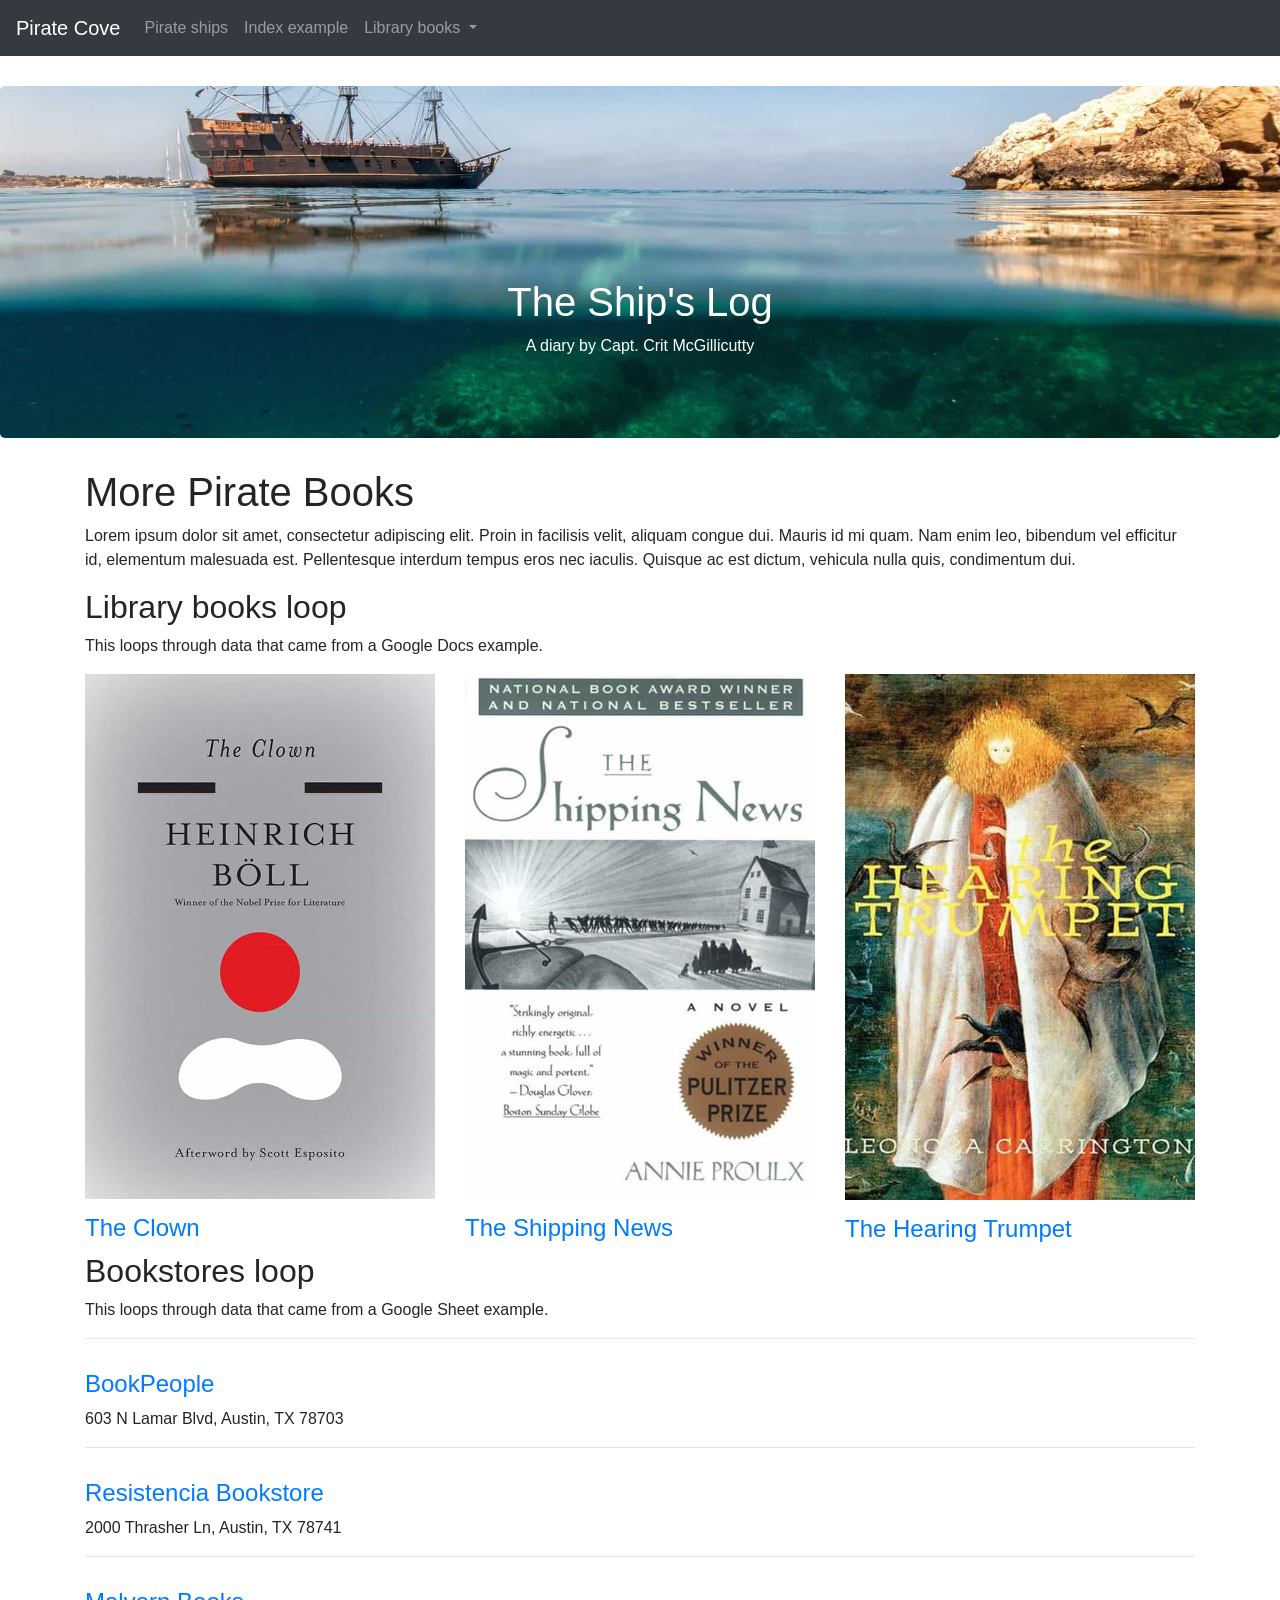
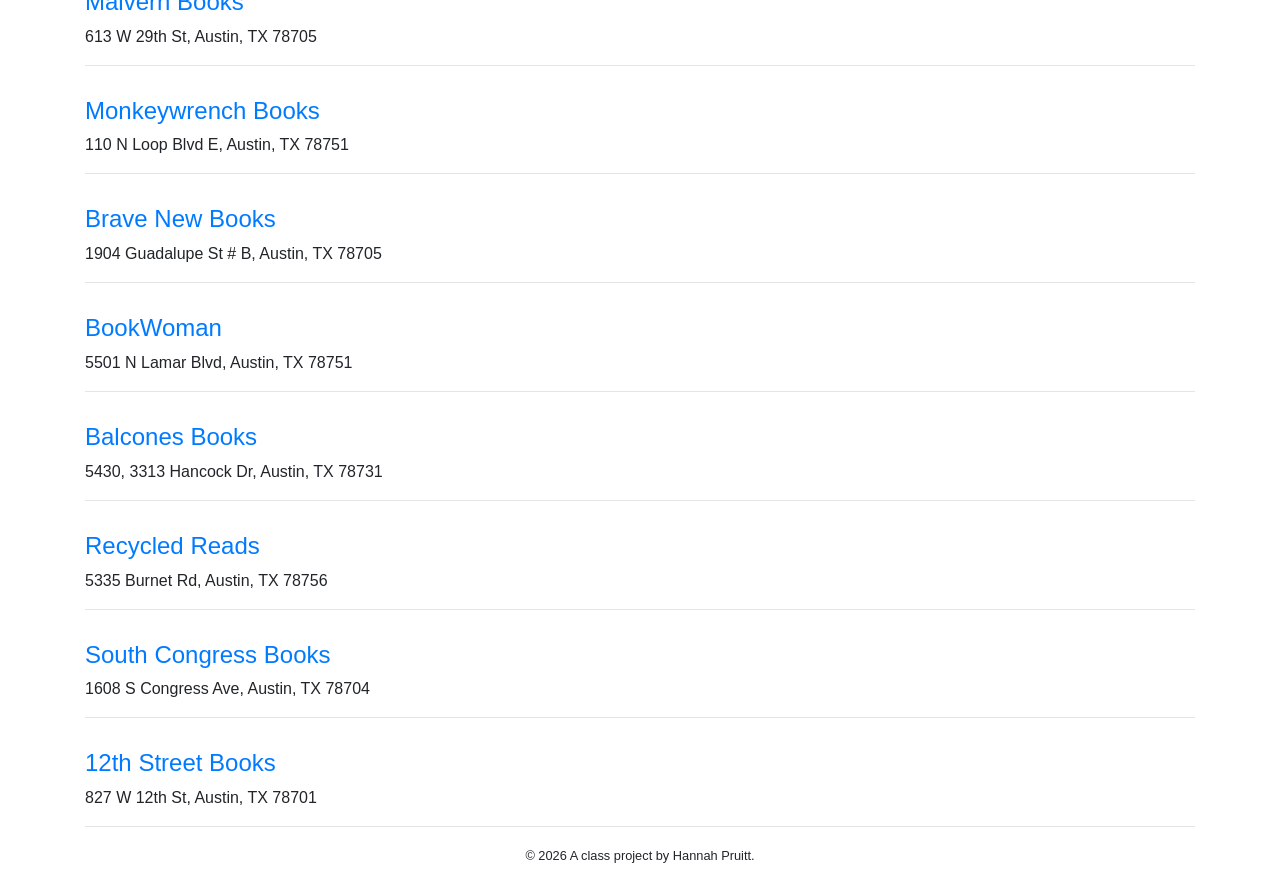
==== docs/index-example.html @ 17b4b737 "static apps" ====
<!doctype html>
<html lang="en">
  <!-- A Intro to Coding for Journalists class project -->
  <head>
    <title>Pirate Cove | Index page title</title>
    <meta name="description" content="The index search description for this page goes here.">
    <meta charset="utf-8">
    <meta http-equiv="X-UA-Compatible" content="IE=edge"/>
    <meta name="viewport" content="width=device-width, initial-scale=1, maximum-scale=1">
    <link rel="stylesheet" href="css/main.css">
  </head>
  <body>
    <nav class="navbar navbar-expand-lg navbar-dark bg-dark">
  <a class="navbar-brand" href="index.html">Pirate Cove</a>
  <button class="navbar-toggler" type="button" data-toggle="collapse" data-target="#navbarNavDropdown" aria-controls="navbarNavDropdown" aria-expanded="false" aria-label="Toggle navigation">
    <span class="navbar-toggler-icon"></span>
  </button>
  <div class="collapse navbar-collapse" id="navbarNavDropdown">
    <ul class="navbar-nav">
      <li class="nav-item">
         <a class="nav-link" href="pirate-ships.html">Pirate ships</a>
      </li>
      <li class="nav-item">
         <a class="nav-link" href="index-example.html">Index example</a>
      </li>
      <li class="nav-item dropdown">
        <a class="nav-link dropdown-toggle" href="#" id="navbarDropdownMenuLink" role="button" data-toggle="dropdown" aria-haspopup="true" aria-expanded="false">
          Library books
        </a>
        <div class="dropdown-menu" aria-labelledby="navbarDropdownMenuLink">
          
          <a class="dropdown-item" href="books/the-clown.html">The Clown</a>
          
          <a class="dropdown-item" href="books/the-shipping-news.html">The Shipping News</a>
          
          <a class="dropdown-item" href="books/the-hearing-trumpet.html">The Hearing Trumpet</a>
          
        </div>
      </li>
    </ul>
  </div>
</nav>

    <div class="jumbotron banner text-center">
  <h1>The Ship's Log</h1>
  <p>A diary by Capt. Crit McGillicutty</p>
</div>


    
<div class="container">
  <h1>More Pirate Books</h1>
  <p>Lorem ipsum dolor sit amet, consectetur adipiscing elit. Proin in facilisis velit, aliquam congue dui. Mauris id mi quam. Nam enim leo, bibendum vel efficitur id, elementum malesuada est. Pellentesque interdum tempus eros nec iaculis. Quisque ac est dictum, vehicula nulla quis, condimentum dui.</p>
  <h2>Library books loop</h2>
  <p>This loops through data that came from a Google Docs example.</p>
  <div class="row">
    
      <div class="col-sm-4">
        <img src="img/the-clown.jpg" alt="" class="img-fluid">
        <h3><a href="books/the-clown.html">The Clown</a></h3>
      </div>
    
      <div class="col-sm-4">
        <img src="img/the-shipping-news.jpg" alt="" class="img-fluid">
        <h3><a href="books/the-shipping-news.html">The Shipping News</a></h3>
      </div>
    
      <div class="col-sm-4">
        <img src="img/the-hearing-trumpet.jpg" alt="" class="img-fluid">
        <h3><a href="books/the-hearing-trumpet.html">The Hearing Trumpet</a></h3>
      </div>
    
  </div>
  <h2>Bookstores loop</h2>
  <p>This loops through data that came from a Google Sheet example.</p>
  <hr>
  
    <h3><a href="https://www.bookpeople.com/" target="_blank">BookPeople</a></h3>
    <p>603 N Lamar Blvd, Austin, TX 78703</p>
    <hr>
  
    <h3><a href="https://www.resistenciabooks.com/" target="_blank">Resistencia Bookstore</a></h3>
    <p>2000 Thrasher Ln, Austin, TX 78741</p>
    <hr>
  
    <h3><a href="http://malvernbooks.com/" target="_blank">Malvern Books</a></h3>
    <p>613 W 29th St, Austin, TX 78705</p>
    <hr>
  
    <h3><a href="https://www.monkeywrenchbooks.org/" target="_blank">Monkeywrench Books</a></h3>
    <p>110 N Loop Blvd E, Austin, TX 78751</p>
    <hr>
  
    <h3><a href="https://www.facebook.com/bravenewbookstore/" target="_blank">Brave New Books</a></h3>
    <p>1904 Guadalupe St # B, Austin, TX 78705</p>
    <hr>
  
    <h3><a href="https://www.ebookwoman.com/" target="_blank">BookWoman</a></h3>
    <p>5501 N Lamar Blvd, Austin, TX 78751</p>
    <hr>
  
    <h3><a href="https://balconesbooks.com/" target="_blank">Balcones Books</a></h3>
    <p>5430, 3313 Hancock Dr, Austin, TX 78731</p>
    <hr>
  
    <h3><a href="http://library.austintexas.gov/recycled-reads" target="_blank">Recycled Reads</a></h3>
    <p>5335 Burnet Rd, Austin, TX 78756</p>
    <hr>
  
    <h3><a href="https://southcongressbooks.com/" target="_blank">South Congress Books</a></h3>
    <p>1608 S Congress Ave, Austin, TX 78704</p>
    <hr>
  
    <h3><a href="https://www.12thstreetbooks.com/" target="_blank">12th Street Books</a></h3>
    <p>827 W 12th St, Austin, TX 78701</p>
    <hr>
  
</div>


    <footer>
<p id="legal" class="center-block text-center">
  <small>&copy; <span class="copyright-year"></span>
  A class project by Hannah Pruitt.
</p>
</footer>


    <script src="js/jquery.js"></script>
    <script src="js/popper.js"></script>
    <script src="js/bootstrap.js"></script>
    <script src="js/scripts.js"></script>
  </body>
</html>
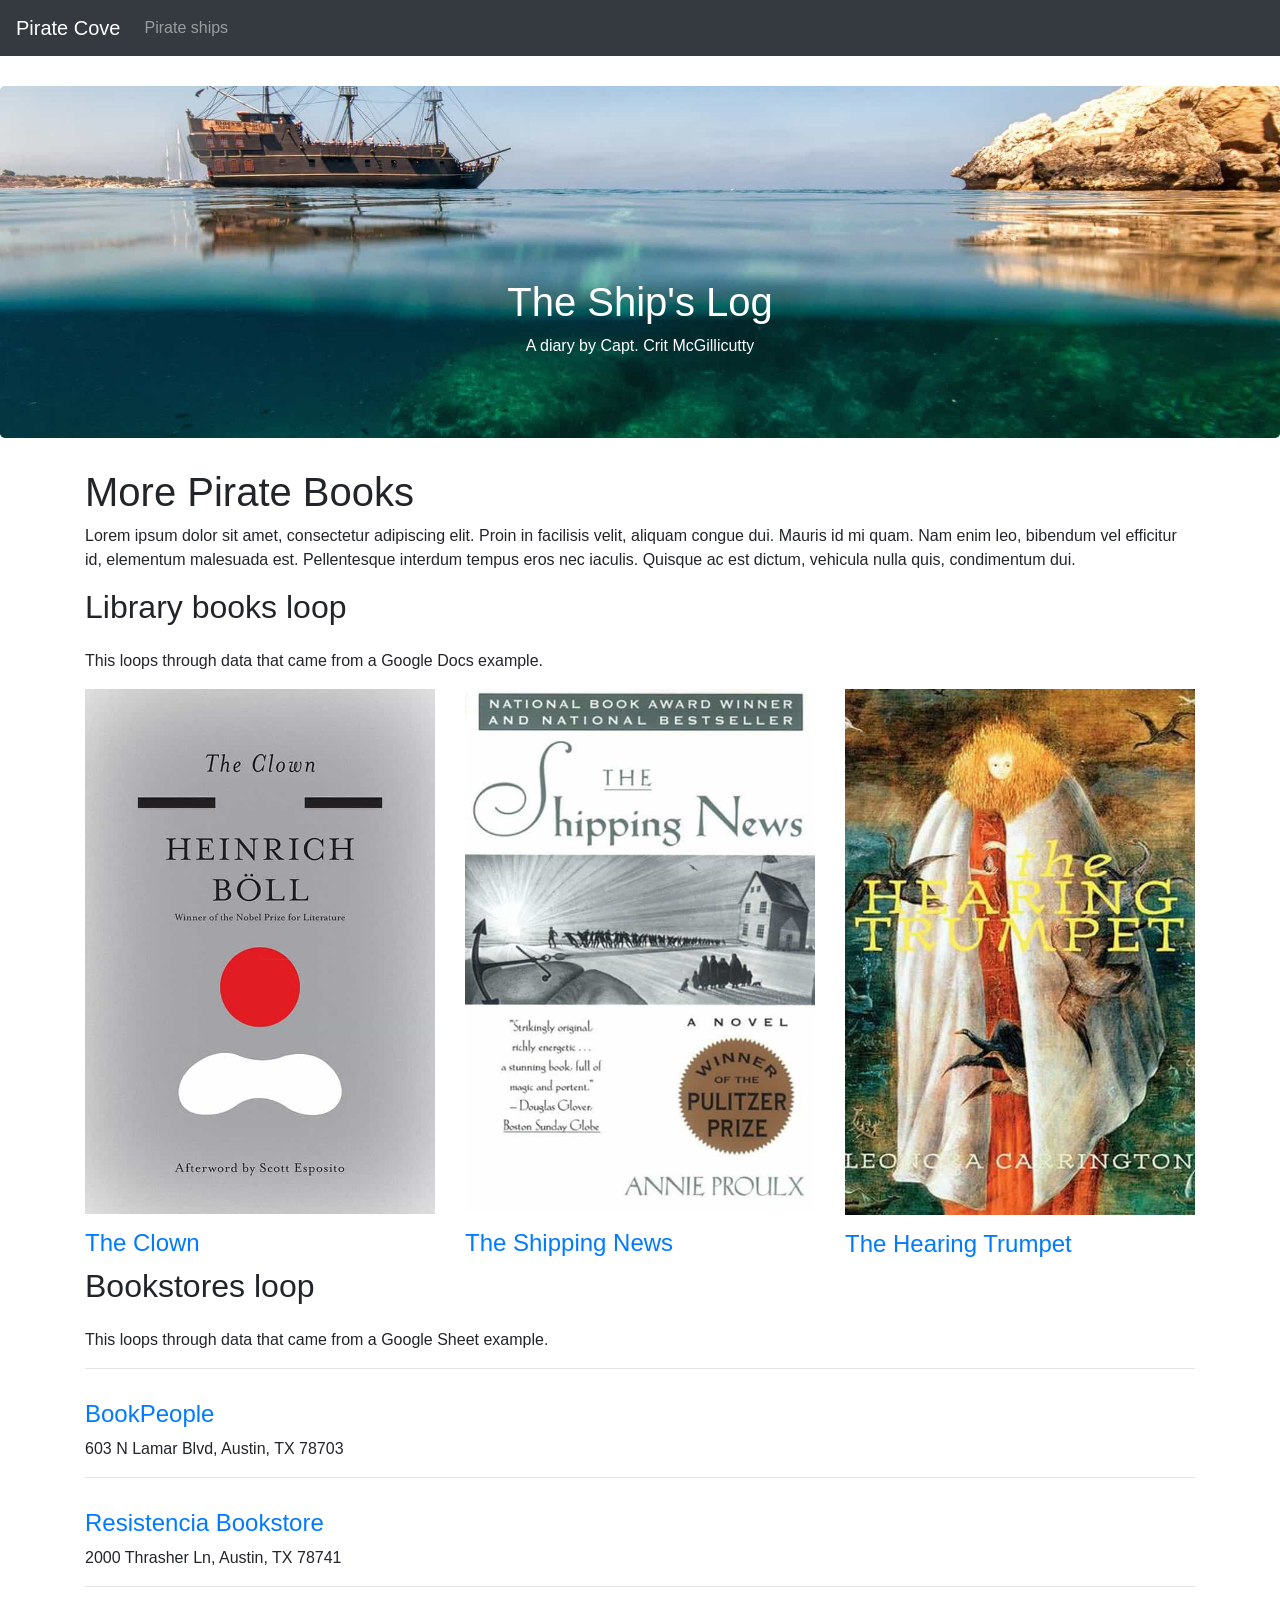
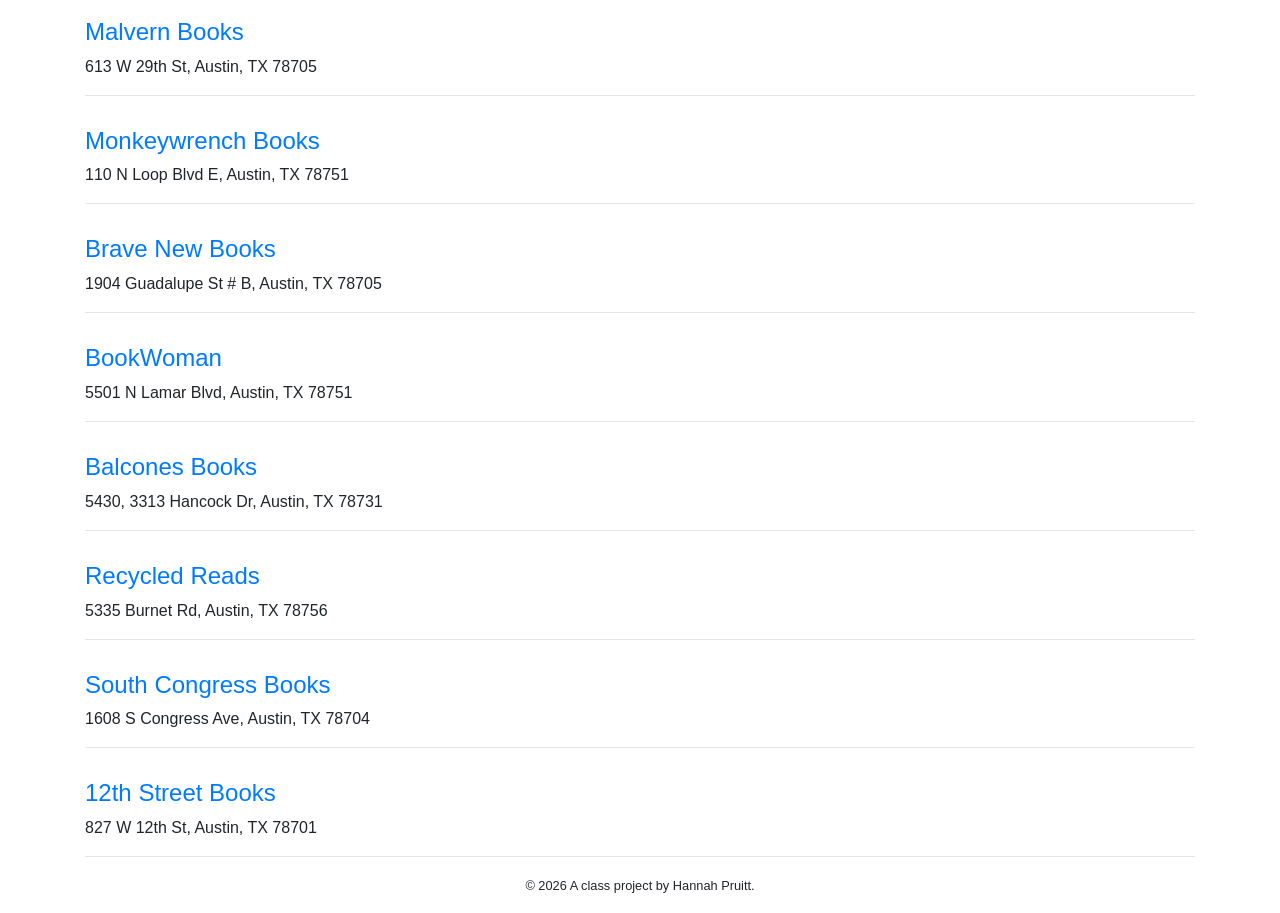
==== commit 325490a5: "bake blog" ====
--- a/docs/index-example.html
+++ b/docs/index-example.html
@@ -20,13 +20,6 @@
       <li class="nav-item">
          <a class="nav-link" href="pirate-ships.html">Pirate ships</a>
       </li>
-      <li class="nav-item">
-         <a class="nav-link" href="index-example.html">Index example</a>
-      </li>
-      <li class="nav-item dropdown">
-        <a class="nav-link dropdown-toggle" href="#" id="navbarDropdownMenuLink" role="button" data-toggle="dropdown" aria-haspopup="true" aria-expanded="false">
-          Library books
-        </a>
         <div class="dropdown-menu" aria-labelledby="navbarDropdownMenuLink">
           
           <a class="dropdown-item" href="books/the-clown.html">The Clown</a>
@@ -56,17 +49,17 @@
   <div class="row">
     
       <div class="col-sm-4">
-        <img src="img/the-clown.jpg" alt="" class="img-fluid">
+        <img src="img/the-clown.jpg" alt="books" class="img-fluid">
         <h3><a href="books/the-clown.html">The Clown</a></h3>
       </div>
     
       <div class="col-sm-4">
-        <img src="img/the-shipping-news.jpg" alt="" class="img-fluid">
+        <img src="img/the-shipping-news.jpg" alt="books" class="img-fluid">
         <h3><a href="books/the-shipping-news.html">The Shipping News</a></h3>
       </div>
     
       <div class="col-sm-4">
-        <img src="img/the-hearing-trumpet.jpg" alt="" class="img-fluid">
+        <img src="img/the-hearing-trumpet.jpg" alt="books" class="img-fluid">
         <h3><a href="books/the-hearing-trumpet.html">The Hearing Trumpet</a></h3>
       </div>
     
